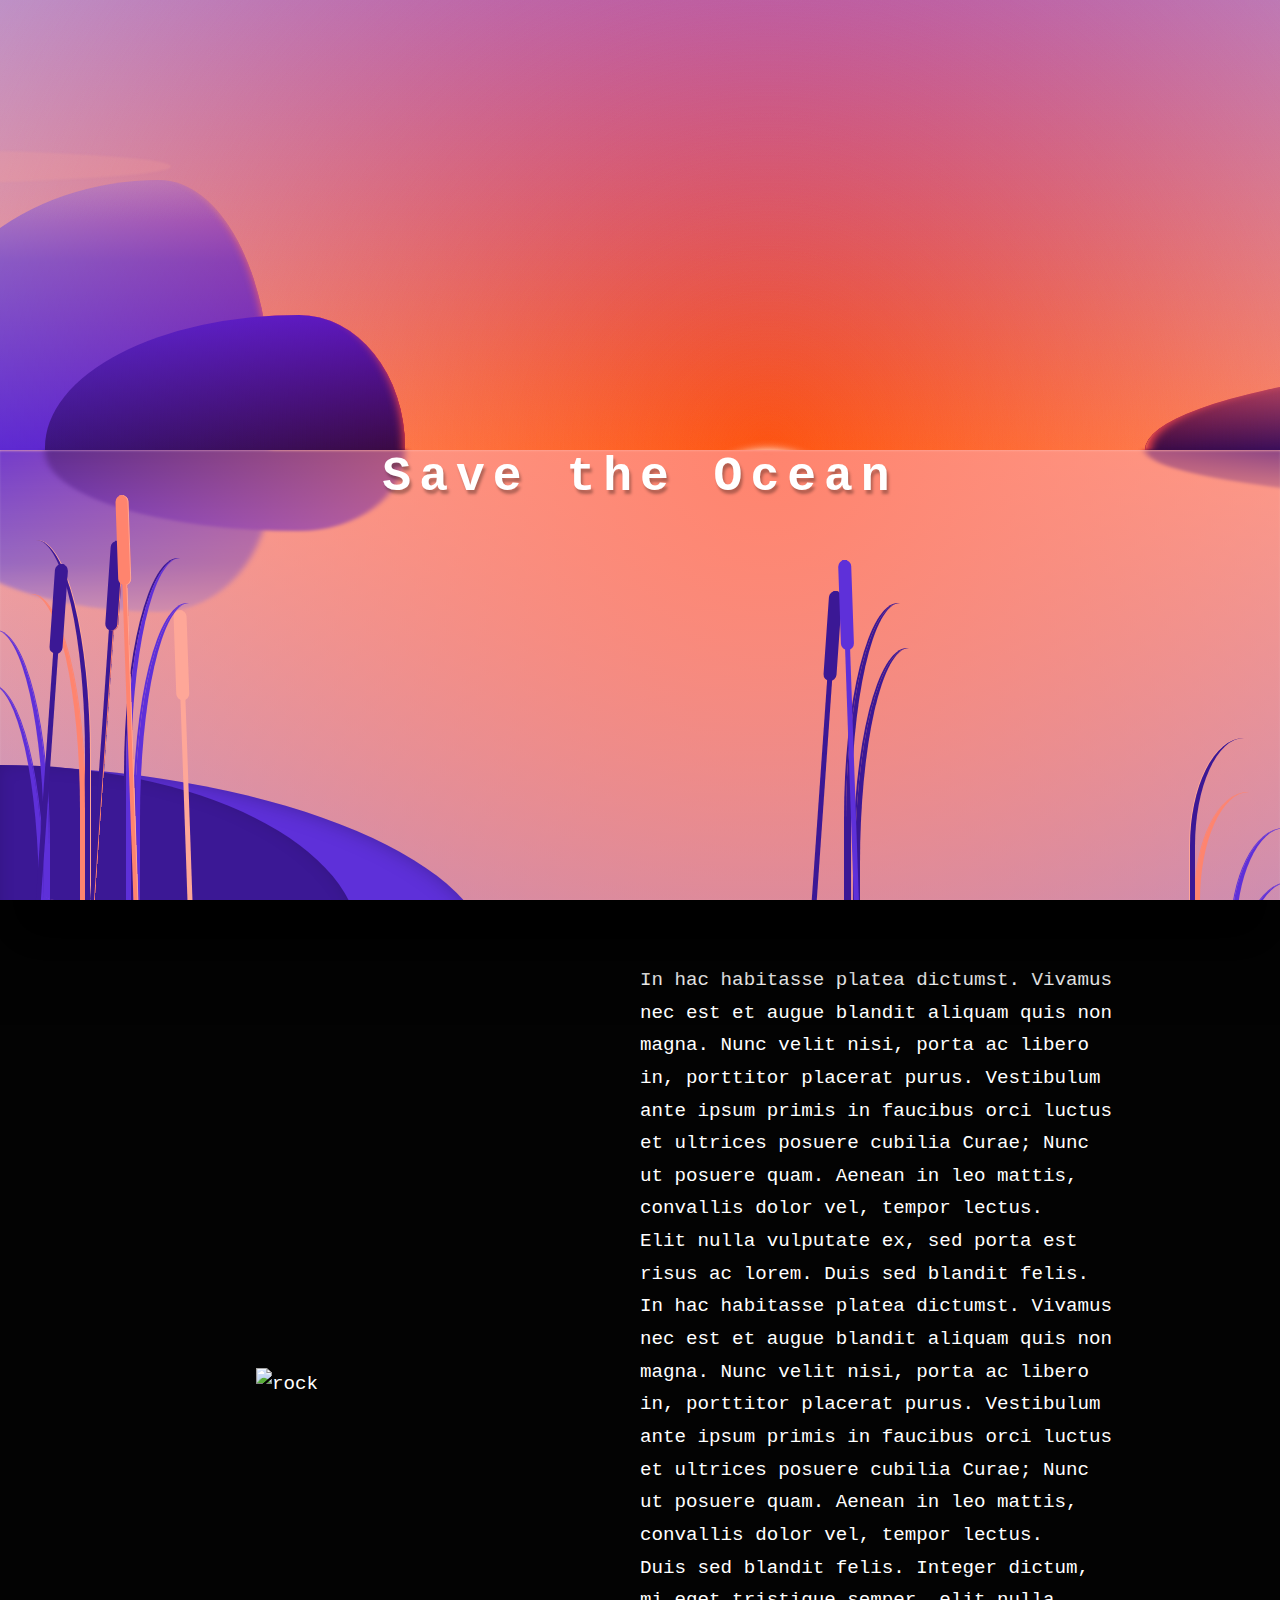
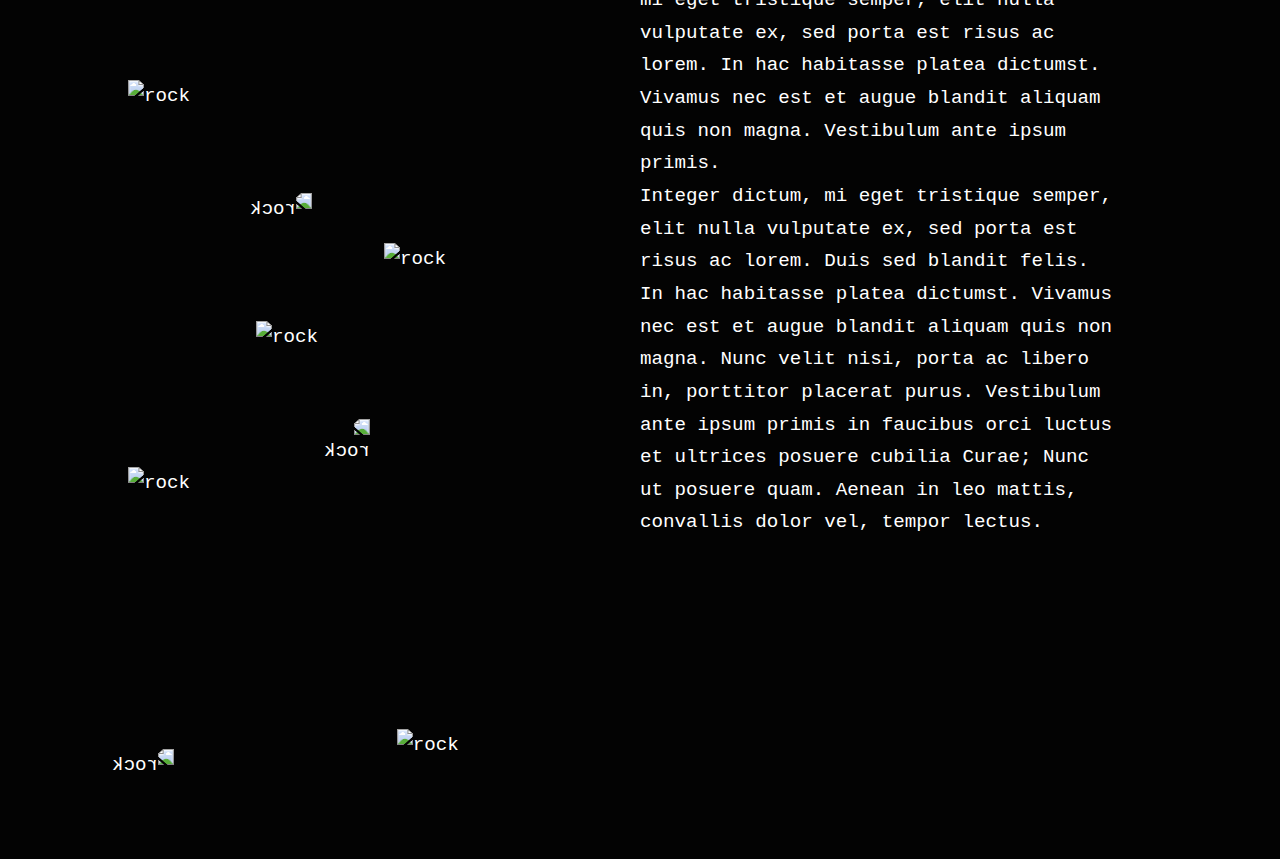
==== test.html @ 22ab15d6 "Add files via upload" ====
<!DOCTYPE html>
<html lang="en">
<head>
  <meta charset="utf-8">
  <meta http-equiv="X-UA-Compatible" content="IE=edge">
  <title>Oceave</title>
  <meta name="title" content="Oceave">
  <meta name="description" content="Description">
  <meta property="og:title" content="Oceave" />
  <meta property="og:type" content="website" />
  <meta property="og:description" content="Description" />
  <meta name="robots" content="index,follow"/>
  <meta name="viewport" content="width=device-width, initial-scale=1">
  <link rel="stylesheet" href="./style.css">
  <script src='https://code.jquery.com/jquery-2.1.3.min.js'></script>
</head>
<body>
  <div class="container">
    <div class="background">
      <h1>
        <br>
        Save the
        <a class="typewrite" data-period="2500" data-type="[ &quot;Ocean.&quot;, &quot;Sea.&quot;, &quot;Marine Animal.&quot; ]"><span class="wrap">Ocean.</span></a>
          <script type="text/javascript">
            var TxtType = function(el, toRotate, period) {
              this.toRotate = toRotate;
              this.el = el;
              this.loopNum = 0;
              this.period = parseInt(period, 10) || 2000;
              this.txt = '';
              this.tick();
              this.isDeleting = false;
            };

            TxtType.prototype.tick = function() {
              var i = this.loopNum % this.toRotate.length;
              var fullTxt = this.toRotate[i];

              if (this.isDeleting) {
                this.txt = fullTxt.substring(0, this.txt.length - 1);
              } else {
                this.txt = fullTxt.substring(0, this.txt.length + 1);
              }

              this.el.innerHTML = '<span class="wrap">'+this.txt+'</span>';

              var that = this;
              var delta = 200 - Math.random() * 100;

              if (this.isDeleting) { delta /= 2; }

              if (!this.isDeleting && this.txt === fullTxt) {
                delta = this.period;
                this.isDeleting = true;
              } else if (this.isDeleting && this.txt === '') {
                this.isDeleting = false;
                this.loopNum++;
                delta = 500;
              }

              setTimeout(function() {
                that.tick();
              }, delta);
            };

            window.onload = function() {
              var elements = document.getElementsByClassName('typewrite');
              for (var i=0; i<elements.length; i++) {
                var toRotate = elements[i].getAttribute('data-type');
                var period = elements[i].getAttribute('data-period');
                if (toRotate) {
                  new TxtType(elements[i], JSON.parse(toRotate), period);
                }
              }
            };
      </script>
      </h1>
      <div class="layer">
        <div class="landscape">
          <div class="mountain"></div>
          <div class="mountain mountain-2"></div>
          <div class="mountain mountain-3"></div>
          <div class="sun-container sun-container-1">
          </div>
          <div class="sun-container">
            <div class="sun"></div>
          </div>
          <div class="cloud"></div>
          <div class="cloud cloud-1"></div>
          <div class="sun-container sun-container-reflection">
            <div class="sun"></div>
          </div>
          <div class="light"></div>
          <div class="light light-1"></div>
          <div class="light light-2"></div>
          <div class="light light-3"></div>
          <div class="light light-4"></div>
          <div class="light light-5"></div>
          <div class="light light-6"></div>
          <div class="light light-7"></div>
          <div class="water"></div>
          <div class="splash"></div>
          <div class="splash delay-1"></div>
          <div class="splash delay-2"></div>
          <div class="splash splash-4 delay-2"></div>
          <div class="splash splash-4 delay-3"></div>
          <div class="splash splash-4 delay-4"></div>
          <div class="splash splash-stone delay-3"></div>
          <div class="splash splash-stone splash-4"></div>
          <div class="splash splash-stone splash-5"></div>
          <div class="lotus lotus-1"></div>
          <div class="lotus lotus-2"></div>
          <div class="lotus lotus-3"></div>
          <div class="front">
            <div class="stone"></div>
            <div class="grass"></div>
            <div class="grass grass-1"></div>
            <div class="grass grass-2"></div>
            <div class="reed"></div>
            <div class="reed reed-1"></div>
          </div>
        </div>
      </div>
    </div>
    <div class="content">
      <div class="text">
              <p>In hac habitasse platea dictumst. Vivamus nec est et augue blandit aliquam quis non magna. Nunc velit nisi, porta ac libero in, porttitor placerat purus. Vestibulum ante ipsum primis in faucibus orci luctus et ultrices posuere cubilia Curae; Nunc ut posuere quam. Aenean in leo mattis, convallis dolor vel, tempor lectus.</p>
              <p>Elit nulla vulputate ex, sed porta est risus ac lorem. Duis sed blandit felis. In hac habitasse platea dictumst. Vivamus nec est et augue blandit aliquam quis non magna. Nunc velit nisi, porta ac libero in, porttitor placerat purus. Vestibulum ante ipsum primis in faucibus orci luctus et ultrices posuere cubilia Curae; Nunc ut posuere quam. Aenean in leo mattis, convallis dolor vel, tempor lectus.</p>
              <p>Duis sed blandit felis. Integer dictum, mi eget tristique semper, elit nulla vulputate ex, sed porta est risus ac lorem. In hac habitasse platea dictumst. Vivamus nec est et augue blandit aliquam quis non magna. Vestibulum ante ipsum primis.</p>
          <p>Integer dictum, mi eget tristique semper, elit nulla vulputate ex, sed porta est risus ac lorem. Duis sed blandit felis. In hac habitasse platea dictumst. Vivamus nec est et augue blandit aliquam quis non magna. Nunc velit nisi, porta ac libero in, porttitor placerat purus. Vestibulum ante ipsum primis in faucibus orci luctus et ultrices posuere cubilia Curae; Nunc ut posuere quam. Aenean in leo mattis, convallis dolor vel, tempor lectus.</p>
    </div>
        <img class="rock-1 rocks" src="https://i.imgur.com/yIbmDYw.png" alt="rock"/>
        <img class="rock-2 rocks" src="https://i.imgur.com/MZutMpv.png" alt="rock"/>
        <img class="rock-3 rocks" src="https://i.imgur.com/AZumOFI.png" alt="rock"/>
         <img class="rock-4 rocks" src="https://i.imgur.com/yIbmDYw.png" alt="rock"/>
         <img class="rock-5 rocks" src="https://i.imgur.com/MZutMpv.png" alt="rock"/>
         <img class="rock-6 rocks" src="https://i.imgur.com/MZutMpv.png" alt="rock"/>
         <img class="rock-7 rocks" src="https://i.imgur.com/AZumOFI.png" alt="rock"/>
          <img class="rock-8 rocks" src="https://i.imgur.com/yIbmDYw.png" alt="rock"/>
          <img class="rock-9 rocks" src="https://i.imgur.com/yIbmDYw.png" alt="rock"/>
        <div class="rock"></div>
     </div>
    </div>
    <script src="./index.js"></script>
</body>
</html>
---- style.css ----
:root {
	 --v1: #be91c6;
	 --v2: #8a65cc;
	 --v3: #5e30d9;
	 --transparentv3: #5e30d9 0;
	 --v4: #3b1895;
	 --s1: #fea798;
	 --s2: #ff846e;
	 --cloud: #fea798;
}
 .landscape:after, .landscape:before, .landscape *, .landscape *:after, .landscape *:before {
	 position: absolute;
}
 .front {
	 z-index: 1;
	 bottom: 0;
	 left: 0;
	 right: 0;
}
 .landscape {
	 height: 100vh;
	 background-image: linear-gradient(var(--v1), var(--s1), var(--v1));
	 position: relative;
	 z-index: 1;
	 overflow: hidden;
}
 .mountain {
	 border-radius: 180% 80% 0% 0%/60vmin 60vmin 0% 0%;
	 width: 40vmin;
	 height: 30vmin;
	 bottom: 50%;
	 left: -10vmin;
	 background: var(--s1);
	 background-image: linear-gradient(var(--v1), var(--v2) 30%, var(--v3));
	 box-shadow: inset -10px 0 10px -10px var(--s1);
}
 .mountain:before {
	 content: "";
	 bottom: 0;
	 width: inherit;
	 height: inherit;
	 background: inherit;
	 border-radius: inherit;
	 transform-origin: bottom center;
	 transform: scaleX(1) scaleY(-0.6);
	 filter: blur(3px);
}
 .mountain-2 {
	 left: 5vmin;
	 height: 15vmin;
	 width: 40vmin;
	 box-shadow: inset -15px 0 10px -14px var(--s1);
	 border-radius: 120% 50% 0% 0%/25vmin 25vmin 0% 0%;
	 background-image: linear-gradient(var(--v3), var(--v4));
}
 .mountain-3 {
	 border-radius: 80% 0% 0 0/100% 100% 0 0;
	 right: -85vmin;
	 width: 100vmin;
	 left: auto;
	 height: 12vmin;
	 color: var(--v3);
	 background-image: linear-gradient(var(--s1), var(--v4));
	 box-shadow: inset 15px 0 10px -10px var(--s1);
}
 .mountain-3:after {
	 content: "";
	 border-radius: 60% 0 0 0/100% 0 0 0;
	 background: inherit;
	 width: 100%;
	 height: 0;
	 bottom: 0;
	 right: 20%;
}
 .lotus {
	 width: 10vmin;
	 height: 5vmin;
	 background: conic-gradient(var(--v3) 0deg 40deg, var(--transparentv3) 50deg 70deg, var(--v3) 80deg);
	 border-radius: 50%;
}
 .lotus-1 {
	 bottom: 10vmin;
	 right: 5vmin;
	 width: 20vmin;
}
 .lotus-2 {
	 bottom: 20vmin;
	 right: 15vmin;
	 height: 3vmin;
	 transform: skew(-10deg);
	 opacity: 0.5;
	 mix-blend-mode: multiply;
}
 .lotus-3 {
	 bottom: 10vmin;
	 right: 35vmin;
	 transform: rotate(180deg) skew(-20deg);
	 opacity: 0.8;
	 width: 15vmin;
}
 .cloud {
	 width: 80vmin;
	 height: 6vmin;
	 background: currentcolor;
	 color: var(--cloud);
	 top: 24vmin;
	 left: 20vmin;
	 border-radius: 50%;
	 box-shadow: 30vmin 0.5vmin 0 -1vmin currentcolor, -25vmin 0 0 -0.6vmin currentcolor;
	 opacity: 0.3;
	 transform: translate3d(-150vmin, 0, 0);
	 animation: clouds 120s infinite;
	 animation-delay: -10s;
}
 @keyframes clouds {
	 50% {
		 transform: translate3d(0, 0, 0);
	}
	 100% {
		 transform: translate3d(150vmin, 0, 0);
	}
}
 .cloud-1 {
	 left: 60vmin;
	 top: 15vmin;
	 opacity: 0.2;
	 filter: blur(1px);
	 animation-delay: 0;
	 animation-duration: 100s;
}
 .water {
	 top: 50%;
	 bottom: 0;
	 left: 0;
	 right: 0;
	 background: linear-gradient(#fea798 55, var(--v2));
	 overflow: hidden;
	 box-shadow: inset 0 1px 4px -3px white;
}
 .stone {
	 bottom: -5vh;
	 left: 0;
	 height: 20vmin;
	 width: 40vmin;
	 background: var(--v4);
	 box-shadow: inset 0 0 20px -5px rgba(0, 0, 0, 0.2);
	 border-radius: 0% 200% 0 0/0% 200%;
}
 .stone:after {
	 content: "";
	 background: var(--v3);
	 width: 100%;
	 height: 100%;
	 right: -15%;
	 border-radius: inherit;
	 z-index: -1;
	 transform: scaleX(1.3) skew(10deg);
	 box-shadow: inset 0 0 20px -5px rgba(0, 0, 0, 0.4);
}
 .grass {
	 height: 40vmin;
	 width: 10vmin;
	 border-radius: 0 60% 0;
	 bottom: 0;
	 border-right: 5px solid var(--v4);
	 box-shadow: 1px 0 0 var(--s1);
	 filter: drop-shadow(-0.5vmin 6vmin 0 var(--s2)) drop-shadow(-4.5vmin 10vmin 0 var(--v3));
}
 .grass-1 {
	 left: 14vmin;
	 bottom: -2vmin;
	 transform: scaleX(-1);
	 box-shadow: 2px 0 0 var(--v4);
	 border-color: var(--v3);
	 filter: drop-shadow(-1vmin 5vmin 0 var(--v3)) drop-shadow(-80vmin 5vmin 0 var(--v4));
}
 .grass-2 {
	 right: 0;
	 left: auto;
	 height: 20vmin;
	 bottom: -2vmin;
	 transform: scaleX(-1);
}
 .sun {
	 background: white;
	 border-radius: 50%;
	 width: 20vmin;
	 height: 20vmin;
	 left: calc(60% - 10vmin);
	 top: 100%;
	 transform: translate3d(0, 0, 0);
	 animation: rise 20s infinite;
	 box-shadow: 0 0 10px white;
}
 .reed {
	 height: 40vmin;
	 width: 0.5vmin;
	 bottom: 0;
	 left: 10vmin;
	 color: var(--v4);
	 background: currentColor;
	 transform-origin: bottom center;
	 transform: rotate(4deg);
	 box-shadow: inset -1px 0 0 var(--s2), -6vmin 3vmin 0 0, 80vmin 0 0 0;
	 animation: verticalise 20s infinite;
}
 .reed-1 {
	 color: var(--s2);
	 left: 15vmin;
	 height: 50vmin;
	 bottom: -5vmin;
	 transform: rotate(-2deg);
	 animation: verticalise-1 20s infinite;
	 box-shadow: inset -1px 0 0 var(--s1), 6vmin 13vmin 0 0 var(--s1), 80vmin 10vmin 0 0 var(--v3);
}
 .reed:after {
	 content: "";
	 width: 1.5vmin;
	 height: 10vmin;
	 background: currentcolor;
	 border-radius: 0.75vmin;
	 top: 0;
	 left: -0.5vmin;
	 box-shadow: inherit;
}
 @keyframes verticalise {
	 0%, 10% {
		 transform: rotate(4deg);
	}
	 30%, 70% {
		 transform: rotate(0);
	}
}
 @keyframes verticalise-1 {
	 0%, 10% {
		 transform: rotate(-2deg);
	}
	 45%, 70% {
		 transform: rotate(0) translateY(-6vmin);
	}
}
 @keyframes rise {
	 100% {
		 transform: translate3d(0, -100vh, 20vmin);
	}
}
 @keyframes rise-reflection {
	 30% {
		 opacity: 0;
		 transform: translate3d(0, 5vmin, 0);
	}
	 100% {
		 opacity: 0;
		 transform: translate3d(0, 80vmin, 0);
	}
}
 .sun-container {
	 overflow: hidden;
	 width: 100%;
	 height: 50%;
}
 .sun-container-1:after {
	 content: "";
	 left: 0;
	 right: 0;
	 top: 0;
	 bottom: 0;
	 background: radial-gradient(circle at 60% 100%, var(--s2), transparent);
	 animation: fade 20s infinite;
	 mix-blend-mode: color-burn;
}
 @keyframes fade {
	 10% {
		 opacity: 1;
	}
	 30%, 70% {
		 opacity: 0;
	}
}
 .sun-container-reflection {
	 top: 50%;
	 background: radial-gradient(circle at 60% 0%, var(--s2), transparent);
}
 .sun-container-reflection .sun {
	 background: linear-gradient(white, rgba(255, 255, 255, 0));
	 box-shadow: none;
	 filter: blur(5px);
	 opacity: 1;
	 top: 0;
	 transform: translate3d(0, -20vmin, 0);
	 animation-name: rise-reflection;
}
 .light {
	 height: 0.5vmin;
	 width: 20vmin;
	 background: white;
	 left: 20%;
	 right: 0;
	 margin: auto;
	 top: calc(50% + 1vmin);
	 animation: light 20s infinite;
	 opacity: 0;
	 transform: scaleX(0.1) translate3d(0%, 0, 0);
	 border-radius: 0.25vh;
	 filter: blur(1px);
}
 @-webkit-keyframes light {
	 5% {
		 opacity: 1;
		 transform: scaleX(1);
	}
	 10% {
		 opacity: 0.6;
		 transform: scaleX(1) translate3d(5%, 0, 0);
	}
	 15% {
		 opacity: 0.6;
		 transform: scaleX(1) translate3d(-5%, 0, 0);
	}
	 20% {
		 opacity: 0;
		 transform: scaleX(0.1) translate3d(0, 0, 0);
	}
}
 @keyframes light {
	 5% {
		 opacity: 1;
		 transform: scaleX(1);
	}
	 10% {
		 opacity: 0.6;
		 transform: scaleX(1) translate3d(5%, 0, 0);
	}
	 15% {
		 opacity: 0.6;
		 transform: scaleX(1) translate3d(-5%, 0, 0);
	}
	 20% {
		 opacity: 0;
		 transform: scaleX(0.1) translate3d(0, 0, 0);
	}
}
 .light-1 {
	 top: calc(50% + 2vmin);
	 animation-delay: 0.5s;
}
 .light-2 {
	 top: calc(50% + 3vmin);
	 width: 18vmin;
	 animation-delay: 1s;
}
 .light-3 {
	 top: calc(50% + 4vmin);
	 width: 18vmin;
	 animation-delay: 1.5s;
}
 .light-4 {
	 top: calc(50% + 5vmin);
	 width: 16vmin;
	 animation-delay: 2s;
}
 .light-5 {
	 top: calc(50% + 8vmin);
	 width: 14vmin;
	 animation-delay: 2.5s;
}
 .light-6 {
	 top: calc(50% + 9vmin);
	 width: 10vmin;
	 animation-delay: 3s;
}
 .light-7 {
	 top: calc(50% + 7vmin);
	 width: 12vmin;
	 animation-delay: 3.5s;
}
 .splash {
	 width: 8vmin;
	 height: 3vmin;
	 border: 2px solid var(--s1);
	 box-shadow: 0 0 2px var(--s1);
	 border-radius: 50%;
	 bottom: 5vmin;
	 left: 70%;
	 animation: splash 9s infinite;
	 transform: scale(0);
}
 .splash-stone {
	 bottom: 15vh;
	 left: -3vmin;
	 height: 10vmin;
	 width: 30vmin;
}
 .splash-4 {
	 bottom: 5vmin;
	 left: auto;
	 bottom: 15vmin;
	 right: -2vmin;
}
 @keyframes splash {
	 50%, 100% {
		 transform: scale(1);
		 opacity: 0;
	}
}
 .delay-1 {
	 animation-delay: 1s;
}
 .delay-2 {
	 animation-delay: 2s;
}
 .delay-3 {
	 animation-delay: 3s;
}
 .delay-4 {
	 animation-delay: 4s;
}
 .delay-5 {
	 animation-delay: 5s;
}
 .delay-6 {
	 animation-delay: 6s;
}
* {
  box-sizing: border-box;
    margin: 0;
  padding: 0;
}
body {
  font-family: monospace;
  font-weight: 300;
  background: #030303;
  color: white;
}
.background {
  background-image: linear-gradient(to bottom,transparent 40%,rgba(0,0,0,0.95) 70%, #020202), url("https://i.imgur.com/9KVO1Ok.jpg");
  width: 100vw;
  height: 100vh;
  background-position: top;
  z-index: 1;
  position: relative;
  box-shadow: 0 50px 50px black;
}
h1 {
  position: absolute;
  top: 50%;
  left: 50%;
  transform: translate(-50%, -50%);
  z-index: 100;
  letter-spacing: 0.5rem;
  font-size: 3rem;
  color: white;
  text-shadow: 2px 4px 3px rgba(0,0,0,0.3);
}
.layer {
  position: absolute;
  top: 0;
  left: 0;
  width: 100%;
  height: 100%;
  background-position: center;
  background-size: cover;
  z-index: 70;
}
.content {
  font-size: 1.2rem;
  line-height: 1.7;
  position: relative;
  background-image: url("https://images.pexels.com/photos/998641/pexels-photo-998641.jpeg?auto=compress&cs=tinysrgb&dpr=2&w=500");
  background-size: cover;
  background-attachment: fixed;
}
.text {
  padding: 4rem 10rem 20rem 40rem;
}
.rock {
  background-image: url("https://i.imgur.com/F4xnzjU.png");
  width: 100vw;
  height: 100vh;
  position: absolute;
  bottom: 0;
  left: 0;
  background-position: left center;
  -webkit-transform: scaleX(-1);
  transform: scaleX(-1);
}
.rocks {
  position: absolute;
  z-index: 1000;
}
.rock-1 {
 width: 100px;
 height: 100px;
 left: 10%;
 top: 50%;
}
.rock-2 {
  width: 120px;
  height: 120px;
  left: 20%;
  top: 30%;
}
.rock-3 {
  width: 80px;
  height: 80px;
  left: 10%;
  bottom: 20%;
}
.rock-4 {
  width: 130px;
  height: 130px;
  bottom: 0;
  left: 31%;
}
.rock-5 {
  width: 110px;
  height: 110px;
  bottom: 0;
  left: 5%;
  -webkit-transform: scaleX(-1);
  transform: scaleX(-1);
}
.rock-6 {
  width: 70px;
  height: 70px;
  bottom: 30%;
  left: 20%;
}
.rock-7 {
  width: 120px;
  height: 120px;
  bottom: 35%;
  left: 15%;
  -webkit-transform: scaleX(-1);
  transform: scaleX(-1);
}
.rock-8 {
  width: 50px;
  height: 50px;
  bottom: 25%;
  left: 25%;
  -webkit-transform: scaleX(-1);
  transform: scaleX(-1);
}
.rock-9 {
  width: 70px;
  height: 70px;
  bottom: 35%;
  left: 30%;
}

@media only screen and (max-width: 1200px) {
  h1 {
    font-size: 2rem;
    letter-spacing: 0.1rem;
    text-align: center;
  }
  .rocks, .rock {
    display: none;
  }
  .text {
    padding: 0 3rem 5rem 3rem;
  }
}
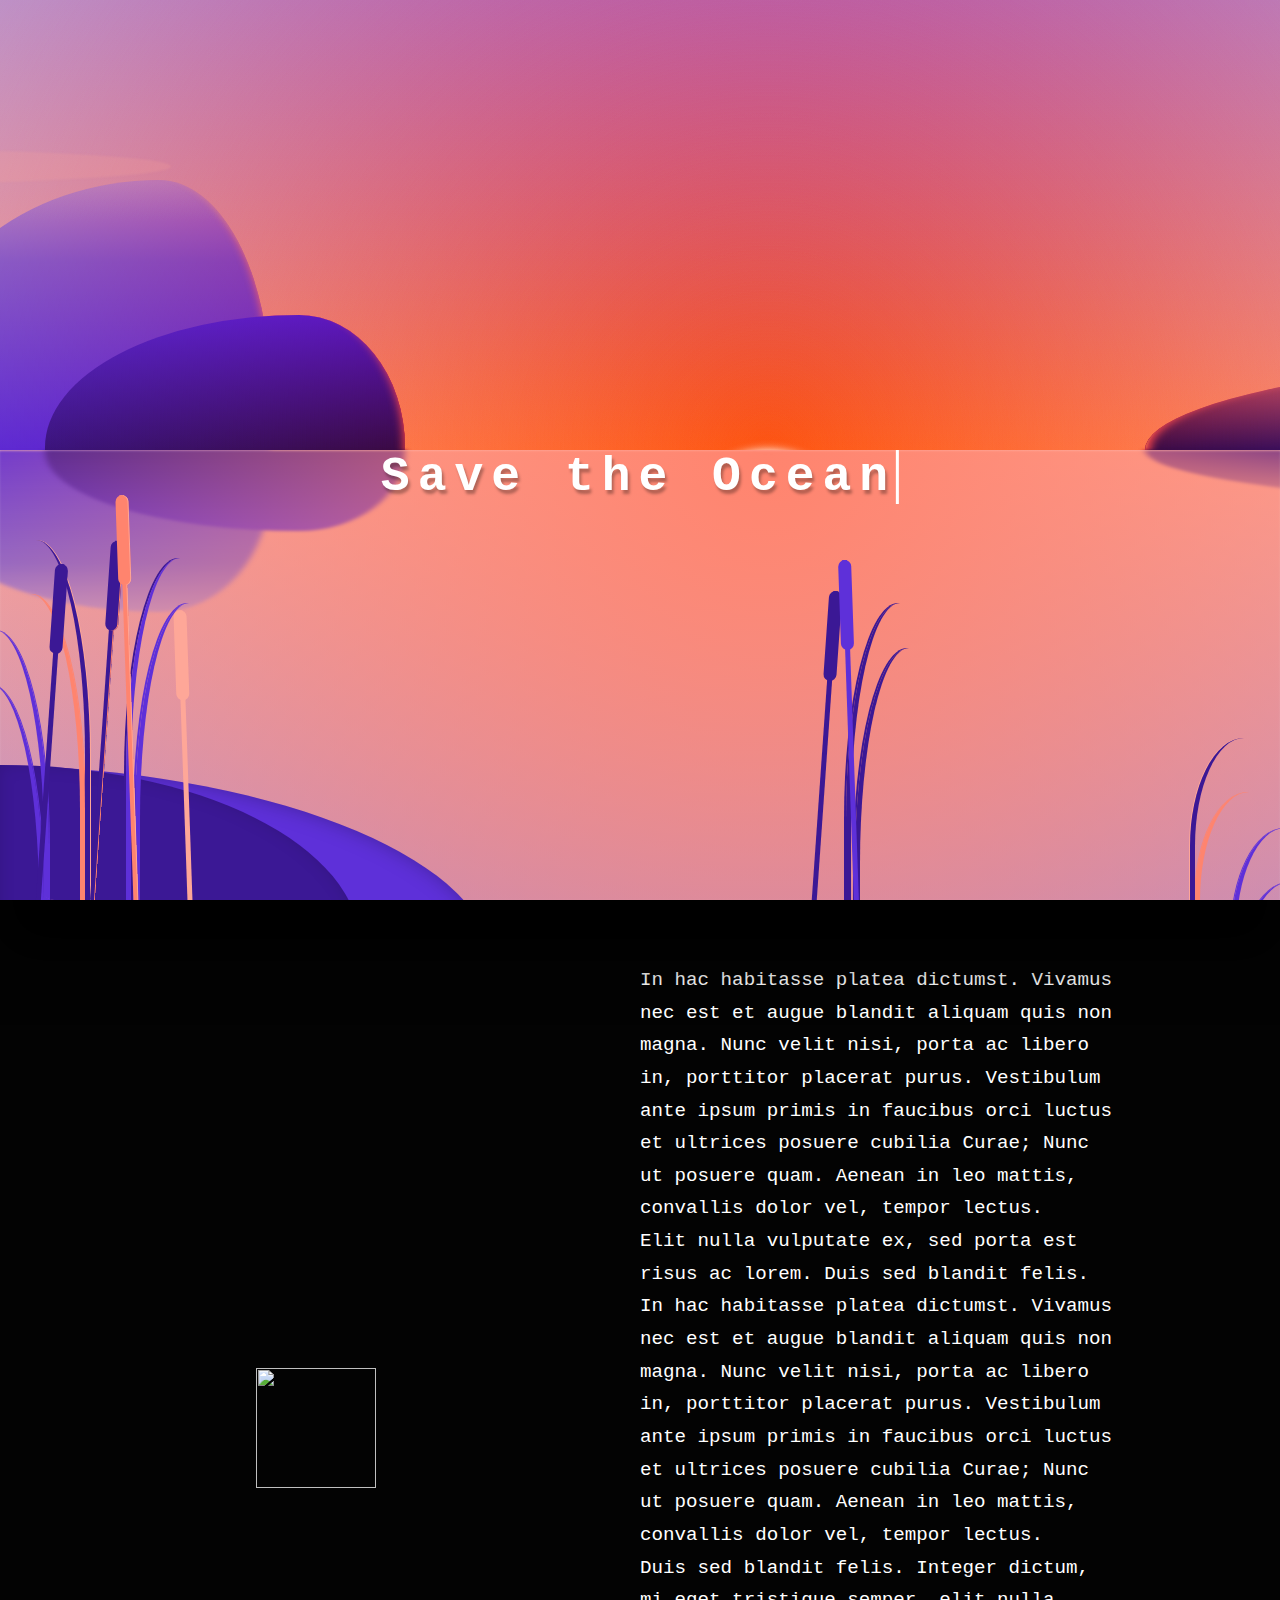
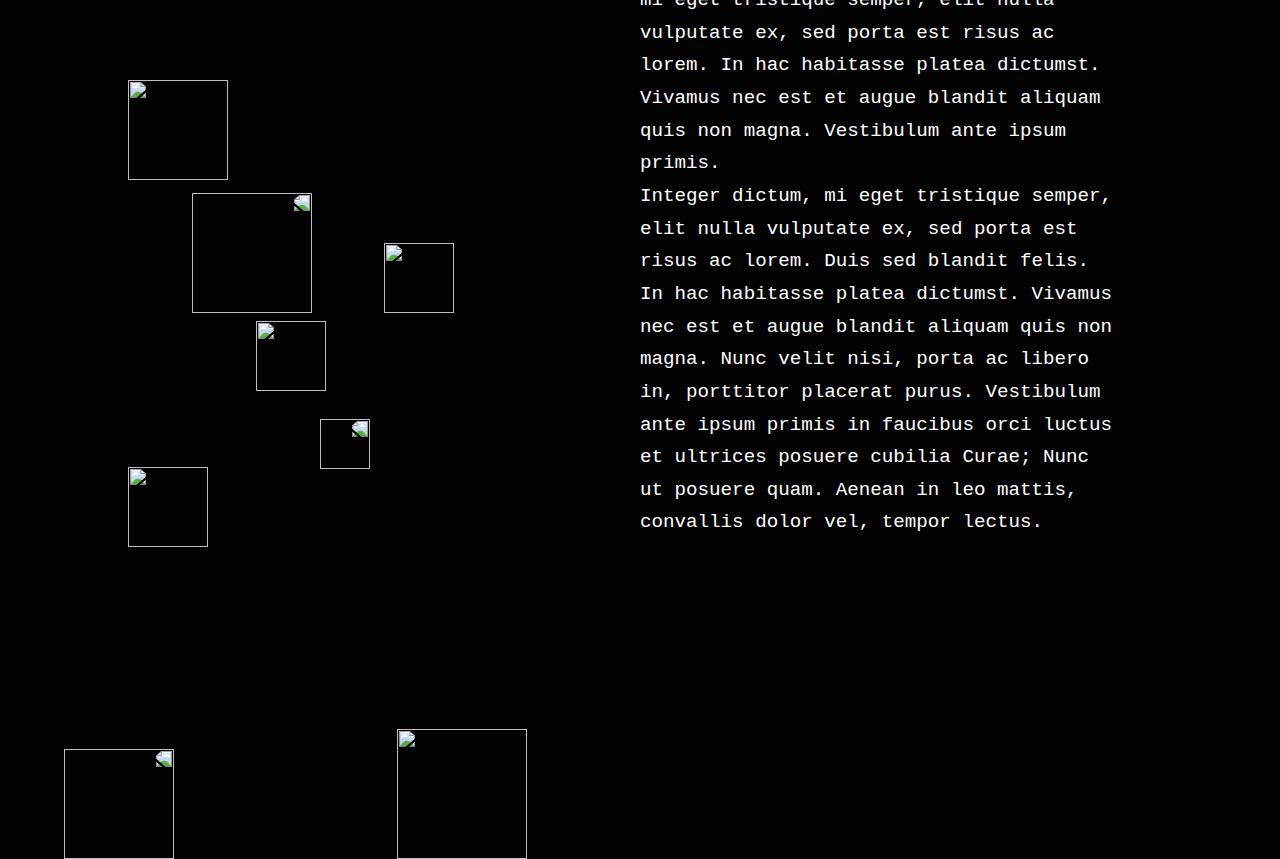
==== commit 37563fba: "Add files via upload" ====
--- a/test.html
+++ b/test.html
@@ -124,20 +124,20 @@
     </div>
     <div class="content">
       <div class="text">
-              <p>In hac habitasse platea dictumst. Vivamus nec est et augue blandit aliquam quis non magna. Nunc velit nisi, porta ac libero in, porttitor placerat purus. Vestibulum ante ipsum primis in faucibus orci luctus et ultrices posuere cubilia Curae; Nunc ut posuere quam. Aenean in leo mattis, convallis dolor vel, tempor lectus.</p>
-              <p>Elit nulla vulputate ex, sed porta est risus ac lorem. Duis sed blandit felis. In hac habitasse platea dictumst. Vivamus nec est et augue blandit aliquam quis non magna. Nunc velit nisi, porta ac libero in, porttitor placerat purus. Vestibulum ante ipsum primis in faucibus orci luctus et ultrices posuere cubilia Curae; Nunc ut posuere quam. Aenean in leo mattis, convallis dolor vel, tempor lectus.</p>
-              <p>Duis sed blandit felis. Integer dictum, mi eget tristique semper, elit nulla vulputate ex, sed porta est risus ac lorem. In hac habitasse platea dictumst. Vivamus nec est et augue blandit aliquam quis non magna. Vestibulum ante ipsum primis.</p>
+          <p>In hac habitasse platea dictumst. Vivamus nec est et augue blandit aliquam quis non magna. Nunc velit nisi, porta ac libero in, porttitor placerat purus. Vestibulum ante ipsum primis in faucibus orci luctus et ultrices posuere cubilia Curae; Nunc ut posuere quam. Aenean in leo mattis, convallis dolor vel, tempor lectus.</p>
+          <p>Elit nulla vulputate ex, sed porta est risus ac lorem. Duis sed blandit felis. In hac habitasse platea dictumst. Vivamus nec est et augue blandit aliquam quis non magna. Nunc velit nisi, porta ac libero in, porttitor placerat purus. Vestibulum ante ipsum primis in faucibus orci luctus et ultrices posuere cubilia Curae; Nunc ut posuere quam. Aenean in leo mattis, convallis dolor vel, tempor lectus.</p>
+          <p>Duis sed blandit felis. Integer dictum, mi eget tristique semper, elit nulla vulputate ex, sed porta est risus ac lorem. In hac habitasse platea dictumst. Vivamus nec est et augue blandit aliquam quis non magna. Vestibulum ante ipsum primis.</p>
           <p>Integer dictum, mi eget tristique semper, elit nulla vulputate ex, sed porta est risus ac lorem. Duis sed blandit felis. In hac habitasse platea dictumst. Vivamus nec est et augue blandit aliquam quis non magna. Nunc velit nisi, porta ac libero in, porttitor placerat purus. Vestibulum ante ipsum primis in faucibus orci luctus et ultrices posuere cubilia Curae; Nunc ut posuere quam. Aenean in leo mattis, convallis dolor vel, tempor lectus.</p>
     </div>
-        <img class="rock-1 rocks" src="https://i.imgur.com/yIbmDYw.png" alt="rock"/>
-        <img class="rock-2 rocks" src="https://i.imgur.com/MZutMpv.png" alt="rock"/>
-        <img class="rock-3 rocks" src="https://i.imgur.com/AZumOFI.png" alt="rock"/>
-         <img class="rock-4 rocks" src="https://i.imgur.com/yIbmDYw.png" alt="rock"/>
-         <img class="rock-5 rocks" src="https://i.imgur.com/MZutMpv.png" alt="rock"/>
-         <img class="rock-6 rocks" src="https://i.imgur.com/MZutMpv.png" alt="rock"/>
-         <img class="rock-7 rocks" src="https://i.imgur.com/AZumOFI.png" alt="rock"/>
-          <img class="rock-8 rocks" src="https://i.imgur.com/yIbmDYw.png" alt="rock"/>
-          <img class="rock-9 rocks" src="https://i.imgur.com/yIbmDYw.png" alt="rock"/>
+        <img class="rock-1 rocks" src="https://i.imgur.com/yIbmDYw.png"/>
+        <img class="rock-2 rocks" src="https://i.imgur.com/MZutMpv.png"/>
+        <img class="rock-3 rocks" src="https://i.imgur.com/AZumOFI.png"/>
+         <img class="rock-4 rocks" src="https://i.imgur.com/yIbmDYw.png"/>
+         <img class="rock-5 rocks" src="https://i.imgur.com/MZutMpv.png"/>
+         <img class="rock-6 rocks" src="https://i.imgur.com/MZutMpv.png"/>
+         <img class="rock-7 rocks" src="https://i.imgur.com/AZumOFI.png">
+          <img class="rock-8 rocks" src="https://i.imgur.com/yIbmDYw.png">
+          <img class="rock-9 rocks" src="https://i.imgur.com/yIbmDYw.png">
         <div class="rock"></div>
      </div>
     </div>
--- a/style.css
+++ b/style.css
@@ -254,6 +254,22 @@
 		 transform: translate3d(0, 80vmin, 0);
 	}
 }
+.wrap {
+  white-space: nowrap;
+  border-right: 3px solid;
+  animation: typing 2s steps(22), blink .5s step-end infinite alternate;
+}
+@keyframes typing {
+  from {
+	   width: 0
+	}
+}
+
+@keyframes blink {
+	50% {
+		border-color: transparent
+	}
+}
  .sun-container {
 	 overflow: hidden;
 	 width: 100%;
